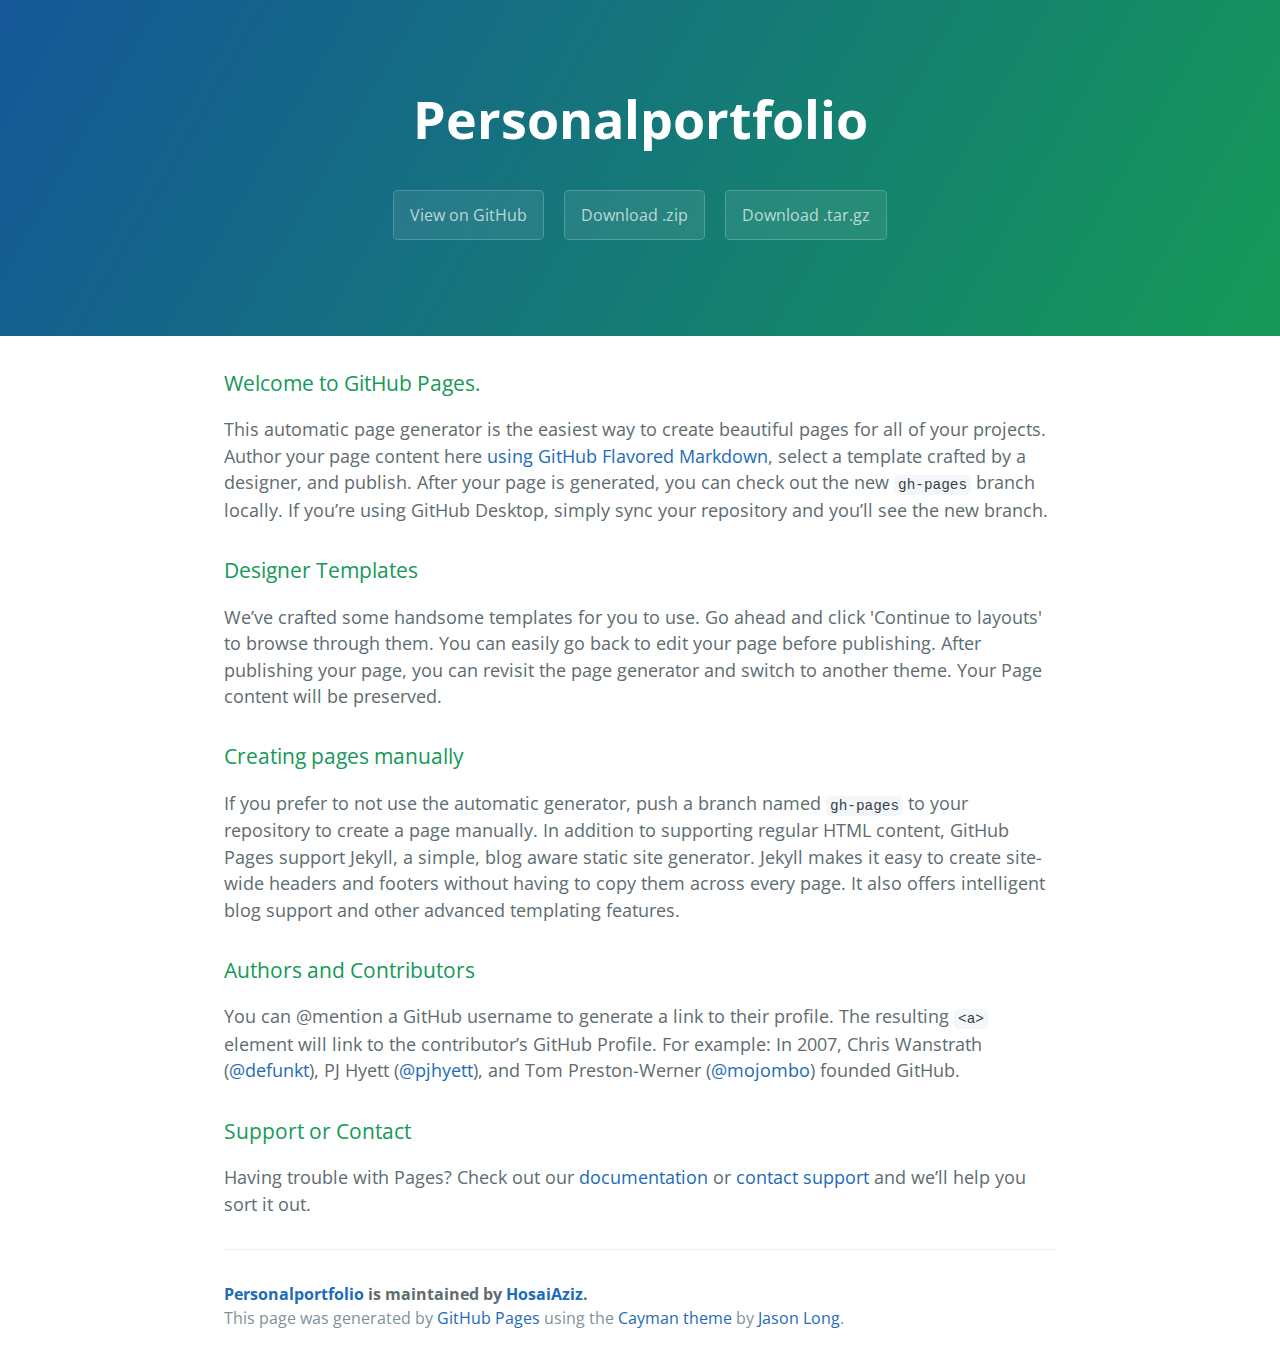
==== index.html @ 73aa7de6 "Create gh-pages branch via GitHub" ====
<!DOCTYPE html>
<html lang="en-us">
  <head>
    <meta charset="UTF-8">
    <title>Personalportfolio by HosaiAziz</title>
    <meta name="viewport" content="width=device-width, initial-scale=1">
    <link rel="stylesheet" type="text/css" href="stylesheets/normalize.css" media="screen">
    <link href='https://fonts.googleapis.com/css?family=Open+Sans:400,700' rel='stylesheet' type='text/css'>
    <link rel="stylesheet" type="text/css" href="stylesheets/stylesheet.css" media="screen">
    <link rel="stylesheet" type="text/css" href="stylesheets/github-light.css" media="screen">
  </head>
  <body>
    <section class="page-header">
      <h1 class="project-name">Personalportfolio</h1>
      <h2 class="project-tagline"></h2>
      <a href="https://github.com/HosaiAziz/PersonalPortfolio" class="btn">View on GitHub</a>
      <a href="https://github.com/HosaiAziz/PersonalPortfolio/zipball/master" class="btn">Download .zip</a>
      <a href="https://github.com/HosaiAziz/PersonalPortfolio/tarball/master" class="btn">Download .tar.gz</a>
    </section>

    <section class="main-content">
      <h3>
<a id="welcome-to-github-pages" class="anchor" href="#welcome-to-github-pages" aria-hidden="true"><span aria-hidden="true" class="octicon octicon-link"></span></a>Welcome to GitHub Pages.</h3>
<p>This automatic page generator is the easiest way to create beautiful pages for all of your projects. Author your page content here <a href="https://guides.github.com/features/mastering-markdown/">using GitHub Flavored Markdown</a>, select a template crafted by a designer, and publish. After your page is generated, you can check out the new <code>gh-pages</code> branch locally. If you’re using GitHub Desktop, simply sync your repository and you’ll see the new branch.</p>
<h3>
<a id="designer-templates" class="anchor" href="#designer-templates" aria-hidden="true"><span aria-hidden="true" class="octicon octicon-link"></span></a>Designer Templates</h3>
<p>We’ve crafted some handsome templates for you to use. Go ahead and click 'Continue to layouts' to browse through them. You can easily go back to edit your page before publishing. After publishing your page, you can revisit the page generator and switch to another theme. Your Page content will be preserved.</p>
<h3>
<a id="creating-pages-manually" class="anchor" href="#creating-pages-manually" aria-hidden="true"><span aria-hidden="true" class="octicon octicon-link"></span></a>Creating pages manually</h3>
<p>If you prefer to not use the automatic generator, push a branch named <code>gh-pages</code> to your repository to create a page manually. In addition to supporting regular HTML content, GitHub Pages support Jekyll, a simple, blog aware static site generator. Jekyll makes it easy to create site-wide headers and footers without having to copy them across every page. It also offers intelligent blog support and other advanced templating features.</p>
<h3>
<a id="authors-and-contributors" class="anchor" href="#authors-and-contributors" aria-hidden="true"><span aria-hidden="true" class="octicon octicon-link"></span></a>Authors and Contributors</h3>
<p>You can @mention a GitHub username to generate a link to their profile. The resulting <code>&lt;a&gt;</code> element will link to the contributor’s GitHub Profile. For example: In 2007, Chris Wanstrath (<a class="user-mention" data-hovercard-type="user" data-hovercard-url="/users/defunkt/hovercard" data-octo-click="hovercard-link-click" data-octo-dimensions="link_type:self" href="https://github.com/defunkt">@defunkt</a>), PJ Hyett (<a class="user-mention" data-hovercard-type="user" data-hovercard-url="/users/pjhyett/hovercard" data-octo-click="hovercard-link-click" data-octo-dimensions="link_type:self" href="https://github.com/pjhyett">@pjhyett</a>), and Tom Preston-Werner (<a class="user-mention" data-hovercard-type="user" data-hovercard-url="/users/mojombo/hovercard" data-octo-click="hovercard-link-click" data-octo-dimensions="link_type:self" href="https://github.com/mojombo">@mojombo</a>) founded GitHub.</p>
<h3>
<a id="support-or-contact" class="anchor" href="#support-or-contact" aria-hidden="true"><span aria-hidden="true" class="octicon octicon-link"></span></a>Support or Contact</h3>
<p>Having trouble with Pages? Check out our <a href="https://help.github.com/pages">documentation</a> or <a href="https://github.com/contact">contact support</a> and we’ll help you sort it out.</p>

      <footer class="site-footer">
        <span class="site-footer-owner"><a href="https://github.com/HosaiAziz/PersonalPortfolio">Personalportfolio</a> is maintained by <a href="https://github.com/HosaiAziz">HosaiAziz</a>.</span>

        <span class="site-footer-credits">This page was generated by <a href="https://pages.github.com">GitHub Pages</a> using the <a href="https://github.com/jasonlong/cayman-theme">Cayman theme</a> by <a href="https://twitter.com/jasonlong">Jason Long</a>.</span>
      </footer>

    </section>

  
  </body>
</html>
---- stylesheets/stylesheet.css ----
* {
  box-sizing: border-box; }

body {
  padding: 0;
  margin: 0;
  font-family: "Open Sans", "Helvetica Neue", Helvetica, Arial, sans-serif;
  font-size: 16px;
  line-height: 1.5;
  color: #606c71; }

a {
  color: #1e6bb8;
  text-decoration: none; }
  a:hover {
    text-decoration: underline; }

.btn {
  display: inline-block;
  margin-bottom: 1rem;
  color: rgba(255, 255, 255, 0.7);
  background-color: rgba(255, 255, 255, 0.08);
  border-color: rgba(255, 255, 255, 0.2);
  border-style: solid;
  border-width: 1px;
  border-radius: 0.3rem;
  transition: color 0.2s, background-color 0.2s, border-color 0.2s; }
  .btn + .btn {
    margin-left: 1rem; }

.btn:hover {
  color: rgba(255, 255, 255, 0.8);
  text-decoration: none;
  background-color: rgba(255, 255, 255, 0.2);
  border-color: rgba(255, 255, 255, 0.3); }

@media screen and (min-width: 64em) {
  .btn {
    padding: 0.75rem 1rem; } }

@media screen and (min-width: 42em) and (max-width: 64em) {
  .btn {
    padding: 0.6rem 0.9rem;
    font-size: 0.9rem; } }

@media screen and (max-width: 42em) {
  .btn {
    display: block;
    width: 100%;
    padding: 0.75rem;
    font-size: 0.9rem; }
    .btn + .btn {
      margin-top: 1rem;
      margin-left: 0; } }

.page-header {
  color: #fff;
  text-align: center;
  background-color: #159957;
  background-image: linear-gradient(120deg, #155799, #159957); }

@media screen and (min-width: 64em) {
  .page-header {
    padding: 5rem 6rem; } }

@media screen and (min-width: 42em) and (max-width: 64em) {
  .page-header {
    padding: 3rem 4rem; } }

@media screen and (max-width: 42em) {
  .page-header {
    padding: 2rem 1rem; } }

.project-name {
  margin-top: 0;
  margin-bottom: 0.1rem; }

@media screen and (min-width: 64em) {
  .project-name {
    font-size: 3.25rem; } }

@media screen and (min-width: 42em) and (max-width: 64em) {
  .project-name {
    font-size: 2.25rem; } }

@media screen and (max-width: 42em) {
  .project-name {
    font-size: 1.75rem; } }

.project-tagline {
  margin-bottom: 2rem;
  font-weight: normal;
  opacity: 0.7; }

@media screen and (min-width: 64em) {
  .project-tagline {
    font-size: 1.25rem; } }

@media screen and (min-width: 42em) and (max-width: 64em) {
  .project-tagline {
    font-size: 1.15rem; } }

@media screen and (max-width: 42em) {
  .project-tagline {
    font-size: 1rem; } }

.main-content :first-child {
  margin-top: 0; }
.main-content img {
  max-width: 100%; }
.main-content h1, .main-content h2, .main-content h3, .main-content h4, .main-content h5, .main-content h6 {
  margin-top: 2rem;
  margin-bottom: 1rem;
  font-weight: normal;
  color: #159957; }
.main-content p {
  margin-bottom: 1em; }
.main-content code {
  padding: 2px 4px;
  font-family: Consolas, "Liberation Mono", Menlo, Courier, monospace;
  font-size: 0.9rem;
  color: #383e41;
  background-color: #f3f6fa;
  border-radius: 0.3rem; }
.main-content pre {
  padding: 0.8rem;
  margin-top: 0;
  margin-bottom: 1rem;
  font: 1rem Consolas, "Liberation Mono", Menlo, Courier, monospace;
  color: #567482;
  word-wrap: normal;
  background-color: #f3f6fa;
  border: solid 1px #dce6f0;
  border-radius: 0.3rem; }
  .main-content pre > code {
    padding: 0;
    margin: 0;
    font-size: 0.9rem;
    color: #567482;
    word-break: normal;
    white-space: pre;
    background: transparent;
    border: 0; }
.main-content .highlight {
  margin-bottom: 1rem; }
  .main-content .highlight pre {
    margin-bottom: 0;
    word-break: normal; }
.main-content .highlight pre, .main-content pre {
  padding: 0.8rem;
  overflow: auto;
  font-size: 0.9rem;
  line-height: 1.45;
  border-radius: 0.3rem; }
.main-content pre code, .main-content pre tt {
  display: inline;
  max-width: initial;
  padding: 0;
  margin: 0;
  overflow: initial;
  line-height: inherit;
  word-wrap: normal;
  background-color: transparent;
  border: 0; }
  .main-content pre code:before, .main-content pre code:after, .main-content pre tt:before, .main-content pre tt:after {
    content: normal; }
.main-content ul, .main-content ol {
  margin-top: 0; }
.main-content blockquote {
  padding: 0 1rem;
  margin-left: 0;
  color: #819198;
  border-left: 0.3rem solid #dce6f0; }
  .main-content blockquote > :first-child {
    margin-top: 0; }
  .main-content blockquote > :last-child {
    margin-bottom: 0; }
.main-content table {
  display: block;
  width: 100%;
  overflow: auto;
  word-break: normal;
  word-break: keep-all; }
  .main-content table th {
    font-weight: bold; }
  .main-content table th, .main-content table td {
    padding: 0.5rem 1rem;
    border: 1px solid #e9ebec; }
.main-content dl {
  padding: 0; }
  .main-content dl dt {
    padding: 0;
    margin-top: 1rem;
    font-size: 1rem;
    font-weight: bold; }
  .main-content dl dd {
    padding: 0;
    margin-bottom: 1rem; }
.main-content hr {
  height: 2px;
  padding: 0;
  margin: 1rem 0;
  background-color: #eff0f1;
  border: 0; }

@media screen and (min-width: 64em) {
  .main-content {
    max-width: 64rem;
    padding: 2rem 6rem;
    margin: 0 auto;
    font-size: 1.1rem; } }

@media screen and (min-width: 42em) and (max-width: 64em) {
  .main-content {
    padding: 2rem 4rem;
    font-size: 1.1rem; } }

@media screen and (max-width: 42em) {
  .main-content {
    padding: 2rem 1rem;
    font-size: 1rem; } }

.site-footer {
  padding-top: 2rem;
  margin-top: 2rem;
  border-top: solid 1px #eff0f1; }

.site-footer-owner {
  display: block;
  font-weight: bold; }

.site-footer-credits {
  color: #819198; }

@media screen and (min-width: 64em) {
  .site-footer {
    font-size: 1rem; } }

@media screen and (min-width: 42em) and (max-width: 64em) {
  .site-footer {
    font-size: 1rem; } }

@media screen and (max-width: 42em) {
  .site-footer {
    font-size: 0.9rem; } }
---- stylesheets/github-light.css ----
/*!
 * GitHub Light v0.4.1
 * Copyright (c) 2012 - 2017 GitHub, Inc.
 * Licensed under MIT (https://github.com/primer/github-syntax-theme-generator/blob/master/LICENSE)
 */

.pl-c /* comment, punctuation.definition.comment, string.comment */ {
  color: #6a737d;
}

.pl-c1 /* constant, entity.name.constant, variable.other.constant, variable.language, support, meta.property-name, support.constant, support.variable, meta.module-reference, markup.raw, meta.diff.header, meta.output */,
.pl-s .pl-v /* string variable */ {
  color: #005cc5;
}

.pl-e /* entity */,
.pl-en /* entity.name */ {
  color: #6f42c1;
}

.pl-smi /* variable.parameter.function, storage.modifier.package, storage.modifier.import, storage.type.java, variable.other */,
.pl-s .pl-s1 /* string source */ {
  color: #24292e;
}

.pl-ent /* entity.name.tag, markup.quote */ {
  color: #22863a;
}

.pl-k /* keyword, storage, storage.type */ {
  color: #d73a49;
}

.pl-s /* string */,
.pl-pds /* punctuation.definition.string, source.regexp, string.regexp.character-class */,
.pl-s .pl-pse .pl-s1 /* string punctuation.section.embedded source */,
.pl-sr /* string.regexp */,
.pl-sr .pl-cce /* string.regexp constant.character.escape */,
.pl-sr .pl-sre /* string.regexp source.ruby.embedded */,
.pl-sr .pl-sra /* string.regexp string.regexp.arbitrary-repitition */ {
  color: #032f62;
}

.pl-v /* variable */,
.pl-smw /* sublimelinter.mark.warning */ {
  color: #e36209;
}

.pl-bu /* invalid.broken, invalid.deprecated, invalid.unimplemented, message.error, brackethighlighter.unmatched, sublimelinter.mark.error */ {
  color: #b31d28;
}

.pl-ii /* invalid.illegal */ {
  color: #fafbfc;
  background-color: #b31d28;
}

.pl-c2 /* carriage-return */ {
  color: #fafbfc;
  background-color: #d73a49;
}

.pl-c2::before /* carriage-return */ {
  content: "^M";
}

.pl-sr .pl-cce /* string.regexp constant.character.escape */ {
  font-weight: bold;
  color: #22863a;
}

.pl-ml /* markup.list */ {
  color: #735c0f;
}

.pl-mh /* markup.heading */,
.pl-mh .pl-en /* markup.heading entity.name */,
.pl-ms /* meta.separator */ {
  font-weight: bold;
  color: #005cc5;
}

.pl-mi /* markup.italic */ {
  font-style: italic;
  color: #24292e;
}

.pl-mb /* markup.bold */ {
  font-weight: bold;
  color: #24292e;
}

.pl-md /* markup.deleted, meta.diff.header.from-file, punctuation.definition.deleted */ {
  color: #b31d28;
  background-color: #ffeef0;
}

.pl-mi1 /* markup.inserted, meta.diff.header.to-file, punctuation.definition.inserted */ {
  color: #22863a;
  background-color: #f0fff4;
}

.pl-mc /* markup.changed, punctuation.definition.changed */ {
  color: #e36209;
  background-color: #ffebda;
}

.pl-mi2 /* markup.ignored, markup.untracked */ {
  color: #f6f8fa;
  background-color: #005cc5;
}

.pl-mdr /* meta.diff.range */ {
  font-weight: bold;
  color: #6f42c1;
}

.pl-ba /* brackethighlighter.tag, brackethighlighter.curly, brackethighlighter.round, brackethighlighter.square, brackethighlighter.angle, brackethighlighter.quote */ {
  color: #586069;
}

.pl-sg /* sublimelinter.gutter-mark */ {
  color: #959da5;
}

.pl-corl /* constant.other.reference.link, string.other.link */ {
  text-decoration: underline;
  color: #032f62;
}
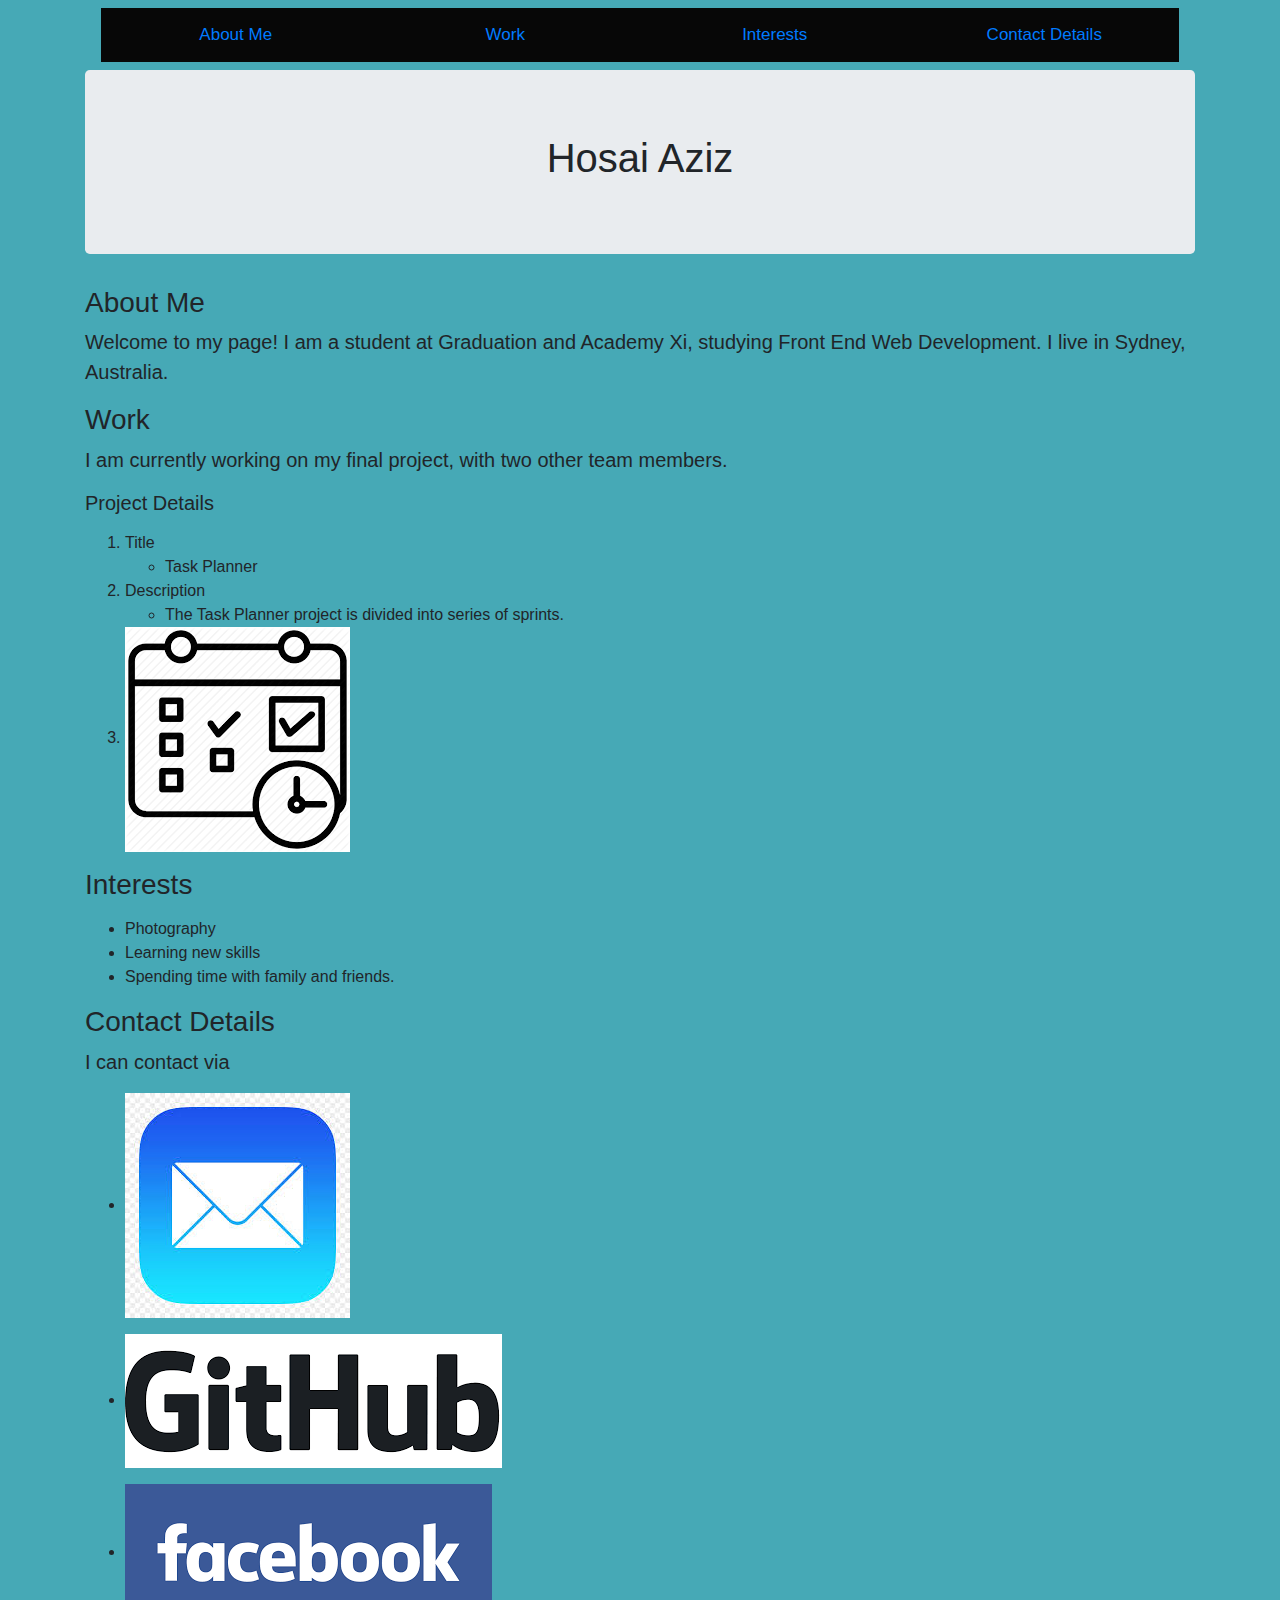
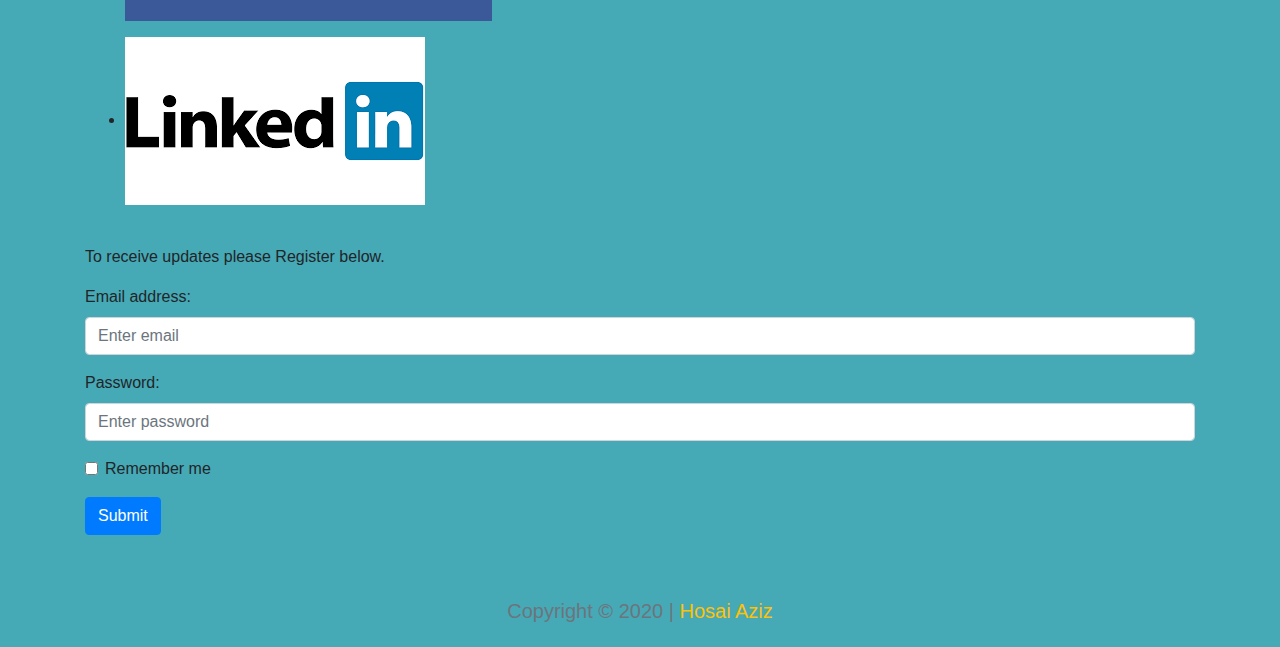
==== commit 09cec94d: "added work html" ====
--- a/index.html
+++ b/index.html
@@ -1,48 +1,135 @@
 <!DOCTYPE html>
-<html lang="en-us">
+<html lang="en">
   <head>
     <meta charset="UTF-8">
-    <title>Personalportfolio by HosaiAziz</title>
-    <meta name="viewport" content="width=device-width, initial-scale=1">
-    <link rel="stylesheet" type="text/css" href="stylesheets/normalize.css" media="screen">
-    <link href='https://fonts.googleapis.com/css?family=Open+Sans:400,700' rel='stylesheet' type='text/css'>
-    <link rel="stylesheet" type="text/css" href="stylesheets/stylesheet.css" media="screen">
-    <link rel="stylesheet" type="text/css" href="stylesheets/github-light.css" media="screen">
-  </head>
-  <body>
-    <section class="page-header">
-      <h1 class="project-name">Personalportfolio</h1>
-      <h2 class="project-tagline"></h2>
-      <a href="https://github.com/HosaiAziz/PersonalPortfolio" class="btn">View on GitHub</a>
-      <a href="https://github.com/HosaiAziz/PersonalPortfolio/zipball/master" class="btn">Download .zip</a>
-      <a href="https://github.com/HosaiAziz/PersonalPortfolio/tarball/master" class="btn">Download .tar.gz</a>
-    </section>
+    <meta name="viewport" content="width=device-width, initial-scale=1.0">
+   
+    <!-- Latest compiled and minified CSS -->
+    <link rel="stylesheet" href="https://maxcdn.bootstrapcdn.com/bootstrap/4.5.0/css/bootstrap.min.css">
+    <!-- jQuery library -->
+    <script src="https://ajax.googleapis.com/ajax/libs/jquery/3.5.1/jquery.min.js"></script>
+    <!-- Popper JS -->
+    <script src="https://cdnjs.cloudflare.com/ajax/libs/popper.js/1.16.0/umd/popper.min.js"></script>
+    <!-- Latest compiled JavaScript -->
+    <script src="https://maxcdn.bootstrapcdn.com/bootstrap/4.5.0/js/bootstrap.min.js"></script>
+    <!-- My CSS -->
+    <link rel="stylesheet" href="styles.css">
 
-    <section class="main-content">
-      <h3>
-<a id="welcome-to-github-pages" class="anchor" href="#welcome-to-github-pages" aria-hidden="true"><span aria-hidden="true" class="octicon octicon-link"></span></a>Welcome to GitHub Pages.</h3>
-<p>This automatic page generator is the easiest way to create beautiful pages for all of your projects. Author your page content here <a href="https://guides.github.com/features/mastering-markdown/">using GitHub Flavored Markdown</a>, select a template crafted by a designer, and publish. After your page is generated, you can check out the new <code>gh-pages</code> branch locally. If you’re using GitHub Desktop, simply sync your repository and you’ll see the new branch.</p>
-<h3>
-<a id="designer-templates" class="anchor" href="#designer-templates" aria-hidden="true"><span aria-hidden="true" class="octicon octicon-link"></span></a>Designer Templates</h3>
-<p>We’ve crafted some handsome templates for you to use. Go ahead and click 'Continue to layouts' to browse through them. You can easily go back to edit your page before publishing. After publishing your page, you can revisit the page generator and switch to another theme. Your Page content will be preserved.</p>
-<h3>
-<a id="creating-pages-manually" class="anchor" href="#creating-pages-manually" aria-hidden="true"><span aria-hidden="true" class="octicon octicon-link"></span></a>Creating pages manually</h3>
-<p>If you prefer to not use the automatic generator, push a branch named <code>gh-pages</code> to your repository to create a page manually. In addition to supporting regular HTML content, GitHub Pages support Jekyll, a simple, blog aware static site generator. Jekyll makes it easy to create site-wide headers and footers without having to copy them across every page. It also offers intelligent blog support and other advanced templating features.</p>
-<h3>
-<a id="authors-and-contributors" class="anchor" href="#authors-and-contributors" aria-hidden="true"><span aria-hidden="true" class="octicon octicon-link"></span></a>Authors and Contributors</h3>
-<p>You can @mention a GitHub username to generate a link to their profile. The resulting <code>&lt;a&gt;</code> element will link to the contributor’s GitHub Profile. For example: In 2007, Chris Wanstrath (<a class="user-mention" data-hovercard-type="user" data-hovercard-url="/users/defunkt/hovercard" data-octo-click="hovercard-link-click" data-octo-dimensions="link_type:self" href="https://github.com/defunkt">@defunkt</a>), PJ Hyett (<a class="user-mention" data-hovercard-type="user" data-hovercard-url="/users/pjhyett/hovercard" data-octo-click="hovercard-link-click" data-octo-dimensions="link_type:self" href="https://github.com/pjhyett">@pjhyett</a>), and Tom Preston-Werner (<a class="user-mention" data-hovercard-type="user" data-hovercard-url="/users/mojombo/hovercard" data-octo-click="hovercard-link-click" data-octo-dimensions="link_type:self" href="https://github.com/mojombo">@mojombo</a>) founded GitHub.</p>
-<h3>
-<a id="support-or-contact" class="anchor" href="#support-or-contact" aria-hidden="true"><span aria-hidden="true" class="octicon octicon-link"></span></a>Support or Contact</h3>
-<p>Having trouble with Pages? Check out our <a href="https://help.github.com/pages">documentation</a> or <a href="https://github.com/contact">contact support</a> and we’ll help you sort it out.</p>
+    <title>Hosai's Page</title>
 
-      <footer class="site-footer">
-        <span class="site-footer-owner"><a href="https://github.com/HosaiAziz/PersonalPortfolio">Personalportfolio</a> is maintained by <a href="https://github.com/HosaiAziz">HosaiAziz</a>.</span>
+</head>
+<body>
+     <div class="container">
+        <nav class="navbar">
+          <a href="#about"><button class="tablink" href="#about/">About Me</a></button>
+          <a href="#work"><button class="tablink" href="#work">Work</a></button>
+          <a href="#interests"><button class="tablink" href="interests">Interests</a></button>
+          <a href="#contactdetails"><button class="tablink" href="mailto:hosaiaziz@gmail.com">Contact Details</a></button>
+        </nav>
 
-        <span class="site-footer-credits">This page was generated by <a href="https://pages.github.com">GitHub Pages</a> using the <a href="https://github.com/jasonlong/cayman-theme">Cayman theme</a> by <a href="https://twitter.com/jasonlong">Jason Long</a>.</span>
-      </footer>
+        
+          <section id="welcome">
+            <div class="jumbotron text-center">
+              <h1>Hosai Aziz</h1>
+            </div>
+          </section>
+        
+     
+          
+              <section id="about">
+                <h3>About Me</h3>
+                <p class="lead">Welcome to my page! I am a student at Graduation and Academy Xi, studying Front End Web Development. I live in Sydney, Australia.
+               </p>
+             </section>
+          
+        
+              <section id="work">
+                <h3>Work</h3>
+                <p class="lead">I am currently working on my final project, with
+                  two other team members.</p>
+                  <h5>Project Details</h5>
+                  <p class="lead">
+                     <div>
+                      <ol>
+                        <li>Title</li>
+                          <ul><li>Task Planner</li></ul>
+                        <li>Description</li>
+                          <ul><li>The Task Planner project is divided into series of sprints.</li></ul>
+                        <li>
+                        <p><a href="https://hosaiaziz.github.io/PersonalPortfolio/" target="_blank"><img src="images/Taskplanner.png" alt="Task Planner"></a></p>
+                        </li>
+                      </ol>
+                    </div>
+                  </p>                
+              </section>
+           
+          
+          
+              <section id="interests">
+                <h3>Interests</h3>
+                  <p class="lead">
+                    <div>
+                      <ul>
+                        <li>Photography</li>
+                        <li>Learning new skills</li>
+                        <li>Spending time with family and friends.</li>
+                      </ul>
+                    </div>
+                  </p>
+              </section>
+           
+         
+              <section id="contactdetails">
+                <h3>Contact Details</h3>
+                  <p class="lead">I can contact via
+                    <ul>
+                      <li>
+                      <p><a href="mailto:hosaiaziz@gmail.com" target="_blank"><img src="images/Email.jpg" alt="Email"></a></p>
+                      </li>
+                      <li>
+                        <p><a href="https://hosaiaziz.github.io/PersonalPortfolio/" target="_blank"><img src="images/Github.png" alt="GitHub"></a></p>
+                      </li>
+                      <li>
+                        <p><a href="https://facebook.com" target="_blank"><img src="images/facebook.png" alt="Facebook"></a></p>
+                      </li>
+                      <li>
+                     
+                        <p>
+                        <a href="https://au.linkedin.com" target="_blank"><img src="images/Linkedin.png" alt="Linkedin"></a>
+                      </li>
+                    </ul>
+                    <br>To receive updates please Register below.</p>
+                  <form action="/action_page.php">
+                    <div class="form-group">
+                      <label for="email">Email address:</label>
+                      <input type="email" class="form-control" placeholder="Enter email" id="email">
+                    </div>
+                    <div class="form-group">
+                      <label for="pwd">Password:</label>
+                      <input type="password" class="form-control" placeholder="Enter password" id="pwd">
+                    </div>
+                    <div class="form-group form-check">
+                      <label class="form-check-label">
+                        <input class="form-check-input" type="checkbox"> Remember me
+                      </label>
+                    </div>
+                    <button type="submit" class="btn btn-primary">Submit</button>
+                  </form>
+              </section>
+     </div>
+     
+          
+    
+          
 
-    </section>
-
-  
-  </body>
-</html>
+          <!-- Footer -->
+          <footer>
+                <div class="container text-muted text-center py-3 mt-5">
+                    <h5>Copyright &copy; 2020 |
+                          <a class="text-warning text-decoration-none" href="mailto:hosaiaziz@gmail.com">Hosai Aziz</a>
+                    </h5>
+                </div>
+          </footer> 
+     </div>
+</body>
+</html>--- a/styles.css
+++ b/styles.css
@@ -0,0 +1,32 @@
+*
+{
+    box-sizing: border-box;
+
+}
+
+.tablink{
+    background-color: rgb(7, 7, 7);
+    color: black;
+    float: left;
+    border: none;
+    outline: none;
+    cursor: pointer;
+    padding: 14px 16px;
+    font-size: 17px;
+    width: 25%;
+}
+.tablink:hover{
+        background-color: rgb(32, 18, 158);
+}
+body, html{
+    background-color: rgb(70, 169, 182); height: 100%;
+    margin: 0;
+    font-family: Lato, sans-serif;
+}
+.section {
+    align-items: center;
+}
+.section#welcome
+{
+    background-color: rgb(7, 7, 7);
+}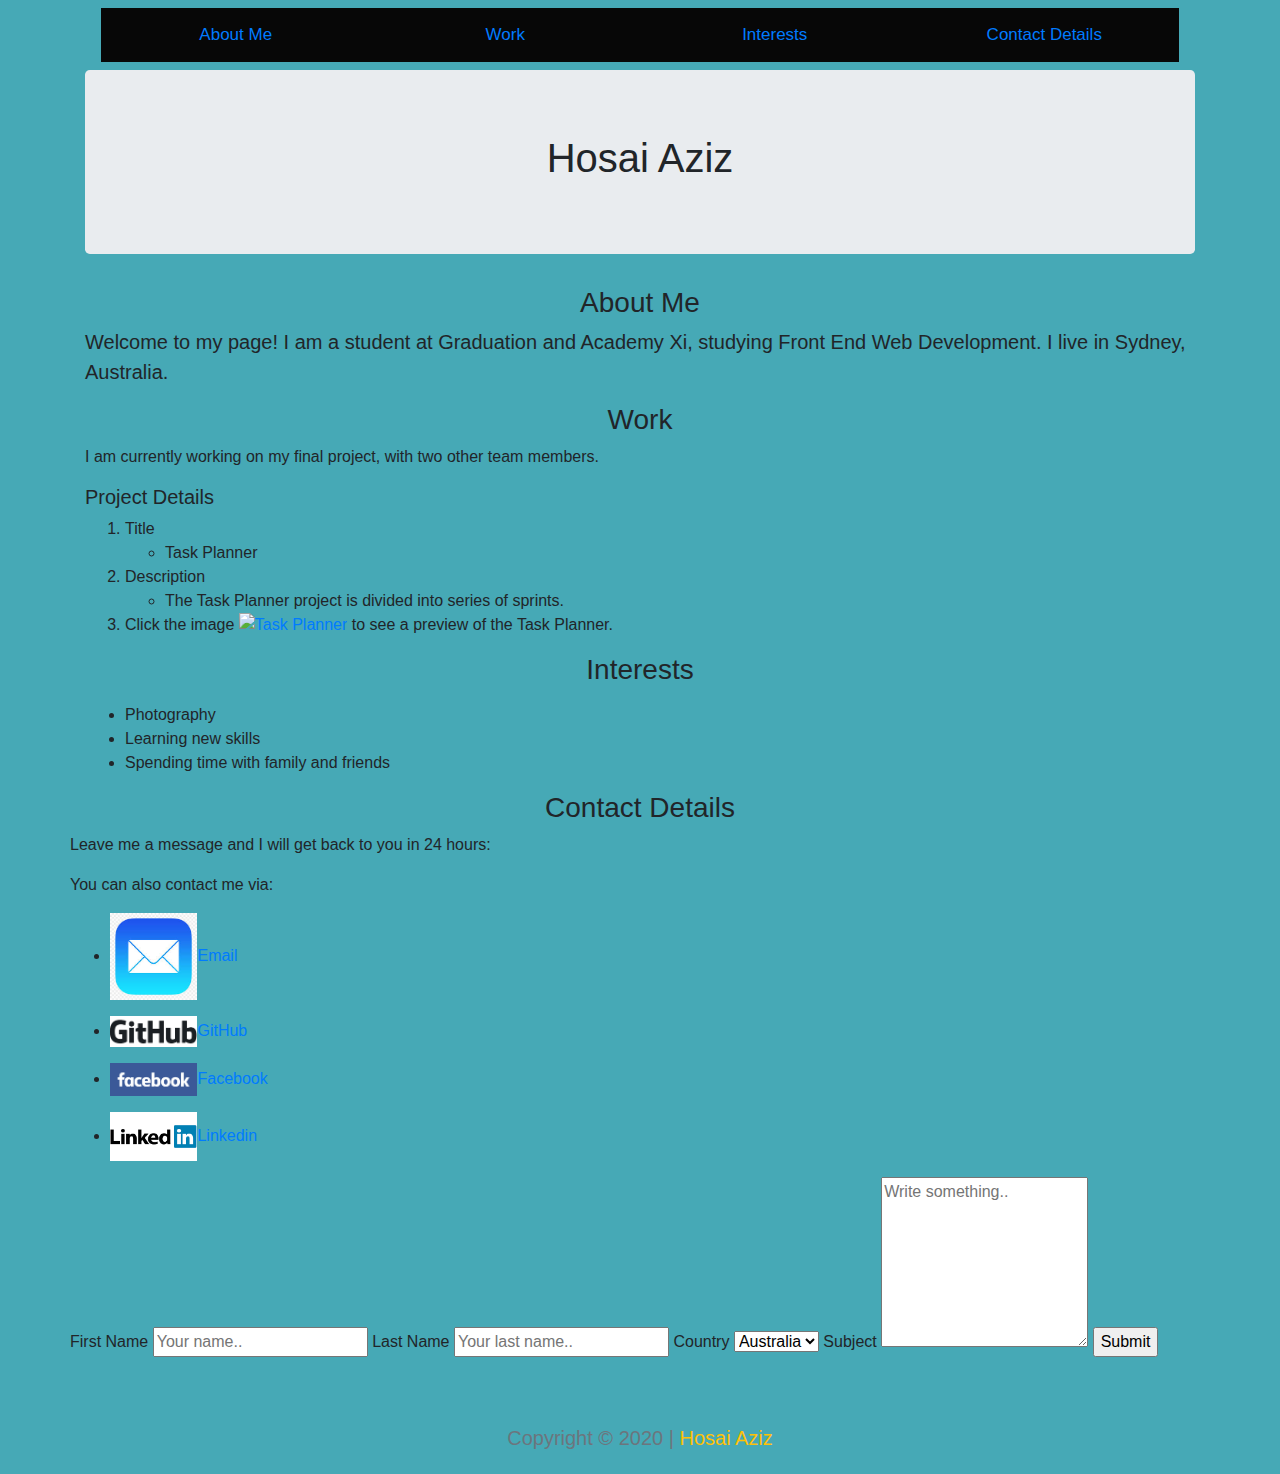
==== commit ffb50151: "Merge 09bfa432958023383f7c58cb7f45dd0384480a9d into 9d5fc9abfbe0d800b517f92a0267c5af1837040a" ====
--- a/index.html
+++ b/index.html
@@ -15,7 +15,7 @@
     <!-- My CSS -->
     <link rel="stylesheet" href="styles.css">
 
-    <title>Hosai's Page</title>
+    <title>Task Planner</title>
 
 </head>
 <body>
@@ -28,35 +28,40 @@
         </nav>
 
         
-          <section id="welcome">
+        
             <div class="jumbotron text-center">
               <h1>Hosai Aziz</h1>
             </div>
-          </section>
+         
         
      
           
               <section id="about">
+                <div class="about" style="text-align:center">
                 <h3>About Me</h3>
-                <p class="lead">Welcome to my page! I am a student at Graduation and Academy Xi, studying Front End Web Development. I live in Sydney, Australia.
-               </p>
-             </section>
+                </div>
+              <p class="lead">Welcome to my page! I am a student at Graduation and Academy Xi, studying Front End Web Development. I live in Sydney, Australia.
+               </p>         
+              </section>
           
         
               <section id="work">
+                <div class="work" style="text-align:center">
                 <h3>Work</h3>
-                <p class="lead">I am currently working on my final project, with
+              </div>
+                <p>I am currently working on my final project, with
                   two other team members.</p>
-                  <h5>Project Details</h5>
-                  <p class="lead">
-                     <div>
+                  
+                  
+                     <div class="planner">
+                      <h5>Project Details</h5>
                       <ol>
                         <li>Title</li>
                           <ul><li>Task Planner</li></ul>
                         <li>Description</li>
                           <ul><li>The Task Planner project is divided into series of sprints.</li></ul>
                         <li>
-                        <p><a href="https://hosaiaziz.github.io/PersonalPortfolio/" target="_blank"><img src="images/Taskplanner.png" alt="Task Planner"></a></p>
+                        <p>Click the image <a href="https://github.com/reachnand/JWD_Taskplanner_AHS" target="_blank"><img src="images/Task.png" style="width: 20px;" alt="Task Planner"></a> to see a preview of the Task Planner.</p>
                         </li>
                       </ol>
                     </div>
@@ -66,13 +71,15 @@
           
           
               <section id="interests">
+                <div class="interests" style="text-align:center">
                 <h3>Interests</h3>
+                </div>
                   <p class="lead">
                     <div>
                       <ul>
                         <li>Photography</li>
                         <li>Learning new skills</li>
-                        <li>Spending time with family and friends.</li>
+                        <li>Spending time with family and friends</li>
                       </ul>
                     </div>
                   </p>
@@ -80,41 +87,63 @@
            
          
               <section id="contactdetails">
+                <div class="contactdetails" style="text-align:center">
                 <h3>Contact Details</h3>
-                  <p class="lead">I can contact via
-                    <ul>
-                      <li>
-                      <p><a href="mailto:hosaiaziz@gmail.com" target="_blank"><img src="images/Email.jpg" alt="Email"></a></p>
-                      </li>
-                      <li>
-                        <p><a href="https://hosaiaziz.github.io/PersonalPortfolio/" target="_blank"><img src="images/Github.png" alt="GitHub"></a></p>
-                      </li>
-                      <li>
-                        <p><a href="https://facebook.com" target="_blank"><img src="images/facebook.png" alt="Facebook"></a></p>
-                      </li>
-                      <li>
+                </div>
+                 
+                   
+                    <div class="row">
+                      <div class="column">
+                        
+                        
+                        <div style="text-align:left">
+                          <p>Leave me a message and I will get back to you in 24 hours:</p>
                      
-                        <p>
-                        <a href="https://au.linkedin.com" target="_blank"><img src="images/Linkedin.png" alt="Linkedin"></a>
-                      </li>
-                    </ul>
-                    <br>To receive updates please Register below.</p>
-                  <form action="/action_page.php">
-                    <div class="form-group">
-                      <label for="email">Email address:</label>
-                      <input type="email" class="form-control" placeholder="Enter email" id="email">
+                        You can also contact me via: </p>
+                      </div>
+                
+
+                        <ul>
+                          <li>
+                          <p><a href="mailto:hosaiaziz@gmail.com" target="_blank"><img src="images/Email.jpg" style="width:20%" alt="Email">Email</a></p>
+                          </li>
+                          <li>
+                            <p><a href="https://hosaiaziz.github.io/PersonalPortfolio/" target="_blank"><img src="images/Github.png" style="width:20%" alt="GitHub">GitHub</a></p>
+                          </li>
+                          <li>
+                            <p><a href="https://facebook.com" target="_blank"><img src="images/facebook.png" style="width:20%" alt="Facebook">Facebook</a></p>
+                          </li>
+                          <li>
+                         
+                            <p>
+                            <a href="https://au.linkedin.com" target="_blank"><img src="images/Linkedin.png"style="width:20%" alt="Linkedin">Linkedin</a>
+                          </li>
+                        </ul>
+                        
+                        
+
+
+
+
+                      </div>
+                      <div class="column">
+                        <form action="/action_page.php">
+                          <label for="fname">First Name</label>
+                          <input type="text" id="fname" name="firstname" placeholder="Your name..">
+                          <label for="lname">Last Name</label>
+                          <input type="text" id="lname" name="lastname" placeholder="Your last name..">
+                          <label for="country">Country</label>
+                          <select id="country" name="country">
+                            <option value="australia">Australia</option>
+                            <option value="canada">Canada</option>
+                            <option value="usa">USA</option>
+                          </select>
+                          <label for="subject">Subject</label>
+                          <textarea id="subject" name="subject" placeholder="Write something.." style="height:170px"></textarea>
+                          <input type="submit" value="Submit">
+                        </form>
+                      </div>
                     </div>
-                    <div class="form-group">
-                      <label for="pwd">Password:</label>
-                      <input type="password" class="form-control" placeholder="Enter password" id="pwd">
-                    </div>
-                    <div class="form-group form-check">
-                      <label class="form-check-label">
-                        <input class="form-check-input" type="checkbox"> Remember me
-                      </label>
-                    </div>
-                    <button type="submit" class="btn btn-primary">Submit</button>
-                  </form>
               </section>
      </div>
      
@@ -126,10 +155,10 @@
           <footer>
                 <div class="container text-muted text-center py-3 mt-5">
                     <h5>Copyright &copy; 2020 |
-                          <a class="text-warning text-decoration-none" href="mailto:hosaiaziz@gmail.com">Hosai Aziz</a>
+                          <a class="text-warning text-decoration-none" href="https://hosaiaziz.github.io/PersonalPortfolio/">Hosai Aziz</a>
                     </h5>
                 </div>
           </footer> 
      </div>
 </body>
-</html>+</html>
